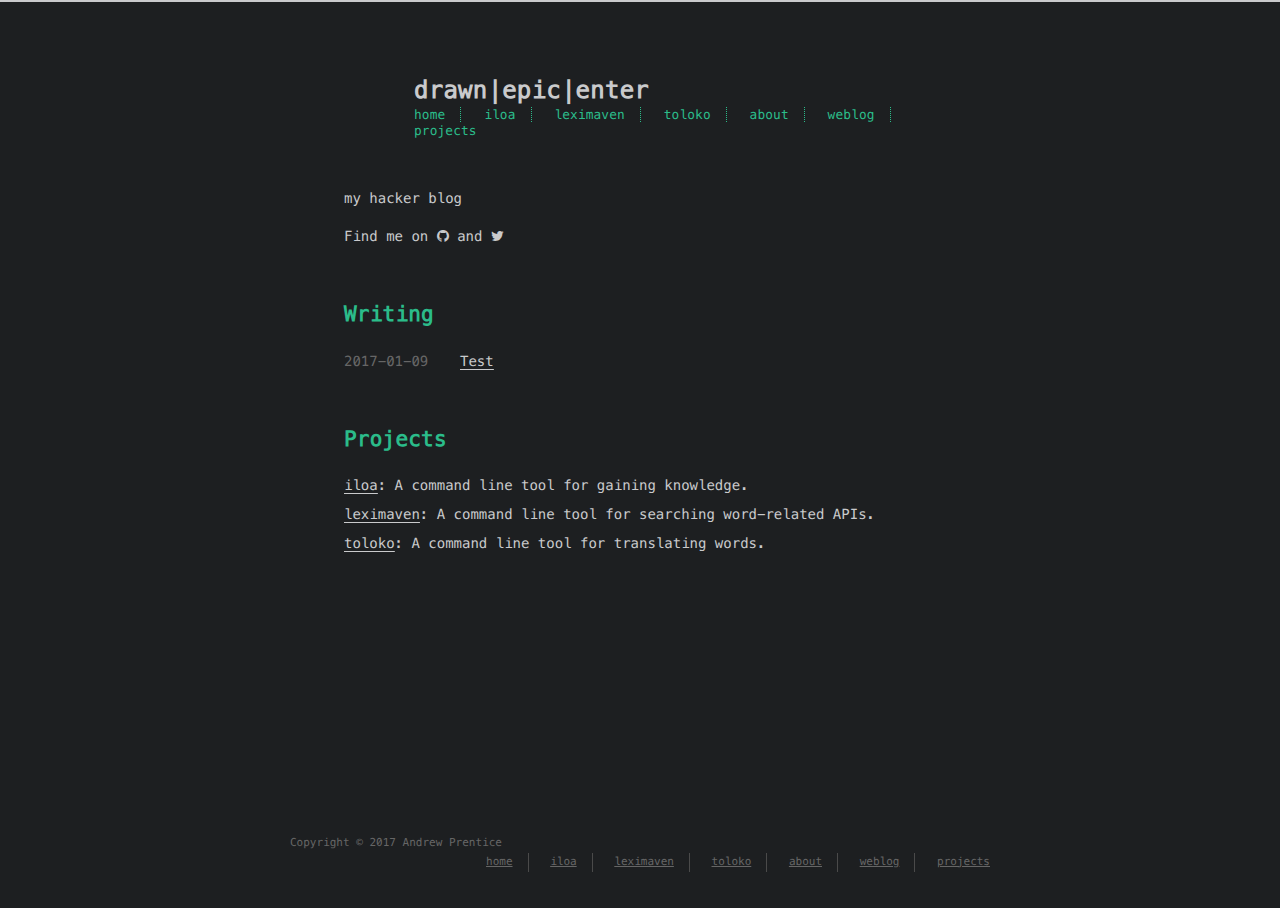
==== index.html @ 5e7716bd "site updated: 2017-01-09 01:08:42" ====
<!DOCTYPE html>
<html lang=en>
<head>
    <!-- so meta -->
    <meta charset="utf-8">
    <meta http-equiv="X-UA-Compatible" content="IE=edge">
    <meta name="HandheldFriendly" content="True">
    <meta name="viewport" content="width=device-width, initial-scale=1, maximum-scale=1" />
    <meta name="description" content="my hacker blog">
<meta property="og:type" content="website">
<meta property="og:title" content="drawn|epic|enter">
<meta property="og:url" content="https://drawnepicenter.github.io/index.html">
<meta property="og:site_name" content="drawn|epic|enter">
<meta property="og:description" content="my hacker blog">
<meta name="twitter:card" content="summary">
<meta name="twitter:title" content="drawn|epic|enter">
<meta name="twitter:description" content="my hacker blog">
    
    
        
          
              <link rel="shortcut icon" href="/images/favicon.ico">
          
        
        
          
            <link rel="icon" type="image/png" href="/images/favicon-192x192.png" sizes="192x192">
          
        
        
          
            <link rel="apple-touch-icon" sizes="180x180" href="/images/apple-touch-icon.png">
          
        
    
    <!-- title -->
    <title>drawn|epic|enter</title>
    <!-- styles -->
    <link rel="stylesheet" href="/lib/font-awesome/css/font-awesome.min.css">
    <link rel="stylesheet" href="/lib/meslo-LG/styles.css">
    <link rel="stylesheet" href="/lib/justified-gallery/justifiedGallery.min.css">
    <link rel="stylesheet" href="/css/style.css">
    <!-- rss -->
    
    
      <link rel="alternate" href="/atom.xml" title="drawn|epic|enter" type="application/atom+xml" />
    
    <!-- jquery -->
    <script src="/lib/jquery/jquery.min.js"></script>
</head>

<body>
    
    <div class="content index width mx-auto px2 my4">
        
          <header id="header">
  <a href="/">
  
    
      <div id="logo" style="background-image: url(https://www.gravatar.com/avatar/80db990e344a0df987e5a6055328f039);"></div>
    
  
    <div id="title">
      <h1>drawn|epic|enter</h1>
    </div>
  </a>
  <div id="nav">
    <ul>
      <li class="icon">
        <a href="#"><i class="fa fa-bars fa-2x"></i></a>
      </li>
       
        <li><a href="/">home</a></li>
       
        <li><a href="/iloa/">iloa</a></li>
       
        <li><a href="/leximaven/">leximaven</a></li>
       
        <li><a href="/toloko/">toloko</a></li>
       
        <li><a href="/about/">about</a></li>
       
        <li><a href="/archives/">weblog</a></li>
       
        <li><a href="https://github.com/drawnepicenter">projects</a></li>
      
    </ul>
  </div>
</header>

        
        <section id="about">
  
    <p>my hacker blog</p>

  
  <p style="display: inline">
    
      Find me on
      <ul id="sociallinks">
        
          <li><a class="icon" target="_blank" href="https://github.com/drawnepicenter" title="github"><i class="fa fa-github"></i></a></li>
        
          <li><a class="icon" target="_blank" href="https://twitter.com/drawnepicenter" title="twitter"><i class="fa fa-twitter"></i></a></li>
        
      </ul>
    
  </p>
</section>

<section id="writing">
  <span class="h1"><a href="/archives">Writing</a></span>
  <ul class="post-list">
    
      <li class="post-item">
        
    <div class="meta">
        <time datetime="2017-01-09T05:30:25.465Z" itemprop="datePublished">2017-01-09</time>
    </div>


        <span>
    
        <a class="" href="/2017/01/09/hello-world/">Test</a>
    


</span>
      </li>
    
  </ul>
</section>


<section id="projects">
  <span class="h1"><a href="https://github.com/drawnepicenter">Projects</a></span>
  <ul class="project-list">
    
      <li class="project-item">
        <a href="https://github.com/drawnepicenter/iloa">iloa</a>: A command line tool for gaining knowledge.
      </li>
    
      <li class="project-item">
        <a href="https://github.com/drawnepicenter/leximaven">leximaven</a>: A command line tool for searching word-related APIs.
      </li>
    
      <li class="project-item">
        <a href="https://github.com/drawnepicenter/toloko">toloko</a>: A command line tool for translating words.
      </li>
    
  </ul>
</section>


    </div>
    
    <footer id="footer">
  <div class="footer-left">
    Copyright &copy; 2017 Andrew Prentice
  </div>
  <div class="footer-right">
    <nav>
      <ul>
         
          <li><a href="/">home</a></li>
         
          <li><a href="/iloa/">iloa</a></li>
         
          <li><a href="/leximaven/">leximaven</a></li>
         
          <li><a href="/toloko/">toloko</a></li>
         
          <li><a href="/about/">about</a></li>
         
          <li><a href="/archives/">weblog</a></li>
         
          <li><a href="https://github.com/drawnepicenter">projects</a></li>
        
      </ul>
    </nav>
  </div>
</footer>

    <script src="/lib/justified-gallery/jquery.justifiedGallery.min.js"></script>
<script src="/js/main.js"></script>
<!-- Google Analytics -->

<!-- Disqus Comments -->


</body>
</html>
---- lib/meslo-LG/styles.css ----
@font-face {
  font-family: 'Meslo LG';
  font-style: normal;
  src: local('Meslo LG S'), url(fonts/MesloLGS-Regular.ttf) format('truetype');
}
---- lib/justified-gallery/justifiedGallery.min.css ----
/*!
 * Justified Gallery - v3.6.1
 * http://miromannino.github.io/Justified-Gallery/
 * Copyright (c) 2015 Miro Mannino
 * Licensed under the MIT license.
 */
@-webkit-keyframes justified-gallery-show-caption-animation{from{opacity:0}to{opacity:.7}}@-moz-keyframes justified-gallery-show-caption-animation{from{opacity:0}to{opacity:.7}}@-o-keyframes justified-gallery-show-caption-animation{from{opacity:0}to{opacity:.7}}@keyframes justified-gallery-show-caption-animation{from{opacity:0}to{opacity:.7}}@-webkit-keyframes justified-gallery-show-entry-animation{from{opacity:0}to{opacity:1}}@-moz-keyframes justified-gallery-show-entry-animation{from{opacity:0}to{opacity:1}}@-o-keyframes justified-gallery-show-entry-animation{from{opacity:0}to{opacity:1}}@keyframes justified-gallery-show-entry-animation{from{opacity:0}to{opacity:1}}.justified-gallery{width:100%;position:relative;overflow:hidden}.justified-gallery>a,.justified-gallery>div{position:absolute;display:inline-block;overflow:hidden;opacity:0;filter:alpha(opacity=0)}.justified-gallery>a>img,.justified-gallery>div>img,.justified-gallery>a>a>img,.justified-gallery>div>a>img{position:absolute;top:50%;left:50%;margin:0;padding:0;border:0}.justified-gallery>a>.caption,.justified-gallery>div>.caption{display:none;position:absolute;bottom:0;padding:5px;background-color:#000;left:0;right:0;margin:0;color:#fff;font-size:12px;font-weight:300;font-family:sans-serif}.justified-gallery>a>.caption.caption-visible,.justified-gallery>div>.caption.caption-visible{display:initial;opacity:.7;filter:"alpha(opacity=70)";-webkit-animation:justified-gallery-show-caption-animation 500ms 0 ease;-moz-animation:justified-gallery-show-caption-animation 500ms 0 ease;-ms-animation:justified-gallery-show-caption-animation 500ms 0 ease}.justified-gallery>.entry-visible{opacity:1;filter:alpha(opacity=100);-webkit-animation:justified-gallery-show-entry-animation 500ms 0 ease;-moz-animation:justified-gallery-show-entry-animation 500ms 0 ease;-ms-animation:justified-gallery-show-entry-animation 500ms 0 ease}.justified-gallery>.jg-filtered{display:none}.justified-gallery>.spinner{position:absolute;bottom:0;margin-left:-24px;padding:10px 0;left:50%;opacity:initial;filter:initial;overflow:initial}.justified-gallery>.spinner>span{display:inline-block;opacity:0;filter:alpha(opacity=0);width:8px;height:8px;margin:0 4px;background-color:#000;border-top-left-radius:6px;border-top-right-radius:6px;border-bottom-right-radius:6px;border-bottom-left-radius:6px}
---- css/style.css ----
.inline {
  display: inline;
}
.block {
  display: block;
}
.inline-block {
  display: inline-block;
}
.table {
  display: table;
}
.table-cell {
  display: table-cell;
}
.overflow-hidden {
  overflow: hidden;
}
.overflow-scroll {
  overflow: scroll;
}
.overflow-auto {
  overflow: auto;
}
.clearfix:before,
.clearfix:after {
  content: " ";
  display: table;
}
.clearfix:after {
  clear: both;
}
.left {
  float: left;
}
.right {
  float: right;
}
.fit {
  max-width: 100%;
}
.truncate {
  display: inline-block;
  white-space: nowrap;
  overflow: hidden;
  text-overflow: ellipsis;
}
.max-width-1 {
  max-width: 24rem;
}
.max-width-2 {
  max-width: 32rem;
}
.max-width-3 {
  max-width: 48rem;
}
.max-width-4 {
  max-width: 64rem;
}
.border-box {
  box-sizing: border-box;
}
.m0 {
  margin: 0;
}
.mt0 {
  margin-top: 0;
}
.mr0 {
  margin-right: 0;
}
.mb0 {
  margin-bottom: 0;
}
.ml0 {
  margin-left: 0;
}
.mx0 {
  margin-left: 0;
  margin-right: 0;
}
.my0 {
  margin-top: 0;
  margin-bottom: 0;
}
.m1 {
  margin: 0.5rem;
}
.mt1 {
  margin-top: 0.5rem;
}
.mr1 {
  margin-right: 0.5rem;
}
.mb1 {
  margin-bottom: 0.5rem;
}
.ml1 {
  margin-left: 0.5rem;
}
.mx1 {
  margin-left: 0.5rem;
  margin-right: 0.5rem;
}
.my1 {
  margin-top: 0.5rem;
  margin-bottom: 0.5rem;
}
.m2 {
  margin: 1rem;
}
.mt2 {
  margin-top: 1rem;
}
.mr2 {
  margin-right: 1rem;
}
.mb2 {
  margin-bottom: 1rem;
}
.ml2 {
  margin-left: 1rem;
}
.mx2 {
  margin-left: 1rem;
  margin-right: 1rem;
}
.my2 {
  margin-top: 1rem;
  margin-bottom: 1rem;
}
.m3 {
  margin: 2rem;
}
.mt3 {
  margin-top: 2rem;
}
.mr3 {
  margin-right: 2rem;
}
.mb3 {
  margin-bottom: 2rem;
}
.ml3 {
  margin-left: 2rem;
}
.mx3 {
  margin-left: 2rem;
  margin-right: 2rem;
}
.my3 {
  margin-top: 2rem;
  margin-bottom: 2rem;
}
.m4 {
  margin: 4rem;
}
.mt4 {
  margin-top: 4rem;
}
.mr4 {
  margin-right: 4rem;
}
.mb4 {
  margin-bottom: 4rem;
}
.ml4 {
  margin-left: 4rem;
}
.mx4 {
  margin-left: 4rem;
  margin-right: 4rem;
}
.my4 {
  margin-top: 4rem;
  margin-bottom: 4rem;
}
.mxn1 {
  margin-left: -0.5rem;
  margin-right: -0.5rem;
}
.mxn2 {
  margin-left: -1rem;
  margin-right: -1rem;
}
.mxn3 {
  margin-left: -2rem;
  margin-right: -2rem;
}
.mxn4 {
  margin-left: -4rem;
  margin-right: -4rem;
}
.ml-auto {
  margin-left: auto;
}
.mr-auto {
  margin-right: auto;
}
.mx-auto {
  margin-left: auto;
  margin-right: auto;
}
.p0 {
  padding: 0;
}
.pt0 {
  padding-top: 0;
}
.pr0 {
  padding-right: 0;
}
.pb0 {
  padding-bottom: 0;
}
.pl0 {
  padding-left: 0;
}
.px0 {
  padding-left: 0;
  padding-right: 0;
}
.py0 {
  padding-top: 0;
  padding-bottom: 0;
}
.p1 {
  padding: 0.5rem;
}
.pt1 {
  padding-top: 0.5rem;
}
.pr1 {
  padding-right: 0.5rem;
}
.pb1 {
  padding-bottom: 0.5rem;
}
.pl1 {
  padding-left: 0.5rem;
}
.py1 {
  padding-top: 0.5rem;
  padding-bottom: 0.5rem;
}
.px1 {
  padding-left: 0.5rem;
  padding-right: 0.5rem;
}
.p2 {
  padding: 1rem;
}
.pt2 {
  padding-top: 1rem;
}
.pr2 {
  padding-right: 1rem;
}
.pb2 {
  padding-bottom: 1rem;
}
.pl2 {
  padding-left: 1rem;
}
.py2 {
  padding-top: 1rem;
  padding-bottom: 1rem;
}
.px2 {
  padding-left: 1rem;
  padding-right: 1rem;
}
.p3 {
  padding: 2rem;
}
.pt3 {
  padding-top: 2rem;
}
.pr3 {
  padding-right: 2rem;
}
.pb3 {
  padding-bottom: 2rem;
}
.pl3 {
  padding-left: 2rem;
}
.py3 {
  padding-top: 2rem;
  padding-bottom: 2rem;
}
.px3 {
  padding-left: 2rem;
  padding-right: 2rem;
}
.p4 {
  padding: 4rem;
}
.pt4 {
  padding-top: 4rem;
}
.pr4 {
  padding-right: 4rem;
}
.pb4 {
  padding-bottom: 4rem;
}
.pl4 {
  padding-left: 4rem;
}
.py4 {
  padding-top: 4rem;
  padding-bottom: 4rem;
}
.px4 {
  padding-left: 4rem;
  padding-right: 4rem;
}
.content h1,
.content .h1 {
  letter-spacing: 0.01em;
  font-size: 1.5em;
  font-style: normal;
  font-weight: 700;
  color: #2bbc8a;
  margin-top: 3rem;
  margin-bottom: 1rem;
  display: block;
  -moz-osx-font-smoothing: grayscale;
  -webkit-font-smoothing: antialiased;
}
.content h2,
.content .h2 {
  position: relative;
  font-size: 1rem;
  font-weight: bold;
  text-transform: none;
  letter-spacing: normal;
  margin-top: 2rem;
  margin-bottom: 0.5rem;
  color: #eee;
  display: block;
}
.content h3 {
  font-size: 0.9rem;
  font-weight: bold;
  text-decoration: underline;
  color: #eee;
}
.content h4,
.content h5,
.content h6 {
  font-size: 0.9rem;
  font-weight: normal;
  color: #ccc;
  border-bottom: 1px dashed #ccc;
  display: inline;
  text-decoration: none;
}
.content h3,
.content h4,
.content h5,
.content h6 {
  margin-top: 0.9rem;
  margin-bottom: 0.5rem;
}
.content hr {
  border: 1px dashed #ccc;
}
.content strong {
  font-weight: bold;
}
.content em,
.content cite {
  font-style: italic;
}
.content sup,
.content sub {
  font-size: 0.75em;
  line-height: 0;
  position: relative;
  vertical-align: baseline;
}
.content sup {
  top: -0.5em;
}
.content sub {
  bottom: -0.2em;
}
.content small {
  font-size: 0.85em;
}
.content acronym,
.content abbr {
  border-bottom: 1px dotted;
}
.content ul,
.content ol,
.content dl {
  line-height: 1.725;
}
.content ul ul,
.content ol ul,
.content ul ol,
.content ol ol {
  margin-top: 0;
  margin-bottom: 0;
}
.content ol {
  list-style: decimal;
}
.content dt {
  font-weight: bold;
}
.content table {
  width: 100%;
  font-size: 12px;
  border-collapse: collapse;
  text-align: left;
}
.content th {
  font-size: 13px;
  font-weight: bold;
  color: #eee;
  border-bottom: 1px dashed #ccc;
  padding: 8px 8px;
}
.content td {
  border-bottom: none;
  padding: 9px 8px 0px 8px;
}
*,
*:before,
*:after {
  box-sizing: border-box;
}
html {
  height: 100%;
  border-top: 2px solid #c9cacc;
}
body {
  color: #c9cacc;
  background-color: #1d1f21;
  font-size: 14px;
  font-family: "Menlo", "Meslo LG", monospace;
  font-weight: 400;
  line-height: 1.725;
  text-rendering: geometricPrecision;
  min-height: 100%;
  display: flex;
  flex-direction: column;
  -moz-osx-font-smoothing: grayscale;
  -webkit-font-smoothing: antialiased;
}
.content {
  flex: 1;
}
.content p {
  -moz-hyphens: auto;
  -ms-hyphens: auto;
  -webkit-hyphens: auto;
  hyphens: auto;
}
.content pre,
.content code {
  -moz-hyphens: manual;
  -ms-hyphens: manual;
  -webkit-hyphens: manual;
  hyphens: manual;
}
.content a {
  text-decoration: none;
  color: #c9cacc;
  background-repeat: repeat-x;
  background-position: bottom;
  background-size: 100% 6px;
  background-image: linear-gradient(transparent, transparent 5px, #c9cacc 5px, #c9cacc);
}
.content a:hover {
  background-image: linear-gradient(transparent, transparent 4px, #d480aa 4px, #d480aa);
}
.content a.icon {
  background: none;
}
.content a.icon:hover {
  color: #d480aa;
}
.content h1 a,
.content .h1 a,
.content h2 a,
.content h3 a,
.content h4 a,
.content h5 a,
.content h6 a {
  color: inherit;
  text-decoration: none;
  background: none;
}
.content h1 a:hover,
.content .h1 a:hover,
.content h2 a:hover,
.content h3 a:hover,
.content h4 a:hover,
.content h5 a:hover,
.content h6 a:hover {
  background-repeat: repeat-x;
  background-position: bottom;
  background-size: 100% 6px;
  background-image: linear-gradient(transparent, transparent 6px, #d480aa 6px, #d480aa);
}
@media (min-width: 540px) {
  .image-wrap {
    flex-direction: row;
    margin-bottom: 2rem;
  }
  .image-wrap .image-block {
    margin-right: 2rem;
    flex: 1 0 35%;
  }
  .image-wrap p {
    flex: 1 0 65%;
  }
}
.width {
  width: 100%;
  max-width: 39rem;
}
@media (max-width: 480px) {
  .px3 {
    padding-left: 1rem;
    padding-right: 1rem;
  }
  .my4 {
    margin-top: 2rem;
    margin-bottom: 2rem;
  }
}
@media (min-width: 480px) {
  p {
    text-align: justify;
  }
}
#header {
  max-width: 710px;
  width: 100%;
  margin: 0 auto 3rem auto;
}
#header h1,
#header .h1 {
  letter-spacing: 0.01em;
  font-size: 1.5rem;
  line-height: 2rem;
  font-style: normal;
  font-weight: 700;
  color: #c9cacc;
  margin-top: 0;
  margin-bottom: 0;
  -moz-osx-font-smoothing: grayscale;
  -webkit-font-smoothing: antialiased;
}
#header a {
  color: inherit;
  text-decoration: none;
  background: none;
}
#header #logo {
  display: inline-block;
  float: left;
  margin-right: 20px;
  width: 50px;
  height: 50px;
  background-repeat: no-repeat;
  background-size: 50px 50px;
  border-radius: 5px;
  -webkit-filter: grayscale(100%);
  filter: grayscale(100%);
}
#header #nav {
  letter-spacing: 0.01em;
  font-size: 0.8rem;
  font-style: normal;
  font-weight: 200;
  color: #2bbc8a;
}
#header #nav ul {
  list-style-type: none;
  margin: 0;
  padding: 0;
  line-height: 15px;
}
#header #nav ul a {
  margin-right: 15px;
  color: color-accent;
}
#header #nav ul a:hover {
  background-repeat: repeat-x;
  background-position: bottom;
  background-size: 100% 6px;
  background-image: linear-gradient(transparent, transparent 5px, #2bbc8a 5px, #2bbc8a);
}
#header #nav ul li {
  display: inline-block;
  vertical-align: middle;
  margin-right: 15px;
  border-right: 1px dotted #2bbc8a;
}
#header #nav ul .icon {
  display: none;
}
#header #nav ul li:last-child {
  border-right: 0;
  margin-right: 0;
}
#header #nav ul li:last-child a {
  margin-right: 0;
}
#header:hover #logo {
  -webkit-filter: none;
  filter: none;
}
@media screen and (max-width: 480px) {
  #header #title {
    padding-top: 9px;
    padding-bottom: 9px;
  }
  #header #nav ul a:hover {
    background: none;
  }
  #header #nav ul li {
    display: none;
    border-right: 0;
  }
  #header #nav ul li.icon {
    display: inline-block;
    position: absolute;
    top: 55px;
    right: 1rem;
  }
  #header #nav ul.responsive li {
    display: block;
  }
  #header #nav li:not(:first-child) {
    padding-top: 1rem;
    padding-left: 70px;
    font-size: 1rem;
  }
}
#header-post {
  position: fixed;
  top: 2rem;
  right: 2rem;
  display: inline-block;
  float: right;
}
#header-post a {
  color: inherit;
  text-decoration: none;
  background: none;
}
#header-post a.icon {
  background: none;
}
#header-post a.icon:hover {
  color: #d480aa;
}
#header-post ol {
  list-style-type: none;
}
#header-post ul {
  list-style-type: none;
  margin: 0;
  padding: 0;
  display: inline-block;
}
#header-post ul li {
  margin-right: 15px;
  display: inline-block;
  vertical-align: middle;
}
#header-post ul li:last-child {
  margin-right: 0;
}
#header-post #menu-icon {
  float: right;
  margin-left: 15px;
}
#header-post #menu-icon:hover {
  color: #2bbc8a;
}
#header-post #menu-icon-tablet {
  float: right;
  margin-left: 15px;
}
#header-post #menu-icon-tablet:hover {
  color: #2bbc8a;
}
#header-post #top-icon-tablet {
  margin-left: 15px;
  bottom: 2rem;
  right: 2rem;
  position: fixed;
}
#header-post #top-icon-tablet:hover {
  color: #2bbc8a;
}
#header-post .active {
  color: #2bbc8a;
}
#header-post #menu {
  visibility: hidden;
}
#header-post #nav {
  letter-spacing: 0.01em;
  font-size: 0.8rem;
  font-style: normal;
  font-weight: 200;
  color: #2bbc8a;
}
#header-post #nav ul {
  line-height: 15px;
}
#header-post #nav ul a {
  margin-right: 15px;
  color: color-accent;
}
#header-post #nav ul a:hover {
  background-repeat: repeat-x;
  background-position: bottom;
  background-size: 100% 6px;
  background-image: linear-gradient(transparent, transparent 5px, #2bbc8a 5px, #2bbc8a);
}
#header-post #nav ul li {
  border-right: 1px dotted #2bbc8a;
}
#header-post #nav ul li:last-child {
  border-right: 0;
  margin-right: 0;
}
#header-post #nav ul li:last-child a {
  margin-right: 0;
}
#header-post #actions {
  float: right;
  margin-top: 2rem;
  width: 100%;
  text-align: right;
}
#header-post #actions ul {
  display: block;
}
#header-post #actions .info {
  display: block;
  font-style: italic;
}
#header-post #share {
  clear: both;
  text-align: right;
  padding-top: 1rem;
}
#header-post #share li {
  margin: 0;
  display: block;
}
#header-post #toc {
  clear: both;
  text-align: right;
  padding-top: 1rem;
}
#header-post #toc a:hover {
  color: #d480aa;
}
#header-post #toc .toc-level-1 {
  display: none;
}
#header-post #toc .toc-level-2 {
  font-size: 0.8rem;
  color: #c9cacc;
}
#header-post #toc .toc-level-2:before {
  content: "#";
  color: #2bbc8a;
}
#header-post #toc .toc-level-3 {
  font-size: 0.7rem;
  color: #b3b3b3;
}
#header-post #toc .toc-level-4 {
  font-size: 0.4rem;
  color: #666;
}
#header-post #toc .toc-level-5 {
  display: none;
}
#header-post #toc .toc-level-6 {
  display: none;
}
#header-post #toc .toc-number {
  display: none;
}
@media screen and (max-width: 500px) {
  #header-post {
    display: none;
  }
}
@media screen and (max-width: 900px) {
  #header-post #menu-icon {
    display: none;
  }
  #header-post #actions {
    display: none;
  }
}
@media screen and (max-width: 1199px) {
  #header-post #toc {
    display: none;
  }
}
@media screen and (min-width: 900px) {
  #header-post #menu-icon-tablet {
    display: none !important;
  }
  #header-post #top-icon-tablet {
    display: none !important;
  }
}
@media screen and (min-width: 1199px) {
  #header-post #actions {
    width: auto;
  }
  #header-post #actions ul {
    display: inline-block;
    float: right;
  }
  #header-post #actions .info {
    float: left;
    margin-right: 2rem;
    font-style: italic;
    display: inline;
  }
}
#footer-post {
  bottom: 0;
  left: 0;
  right: 0;
  position: fixed;
  transition: opacity 0.2s;
  width: 100%;
  z-index: 5000000;
  background: #212326;
  border-top: 1px solid #666673;
}
#footer-post a {
  color: inherit;
  text-decoration: none;
  background: none;
}
#footer-post a.icon {
  background: none;
}
#footer-post a.icon:hover {
  color: #d480aa;
}
#footer-post #nav-footer {
  margin-left: 1rem;
  margin-right: 1rem;
  text-align: center;
}
#footer-post #nav-footer a {
  color: #2bbc8a;
  font-size: 1rem;
}
#footer-post #nav-footer a:hover {
  background-repeat: repeat-x;
  background-position: bottom;
  background-size: 100% 6px;
  background-image: linear-gradient(transparent, transparent 5px, #2bbc8a 5px, #2bbc8a);
}
#footer-post #nav-footer ul {
  list-style-type: none;
  margin: 0;
  padding: 0;
  display: table;
  width: 100%;
}
#footer-post #nav-footer ul li {
  display: inline-table;
  width: 20%;
  padding: 10px;
  vertical-align: middle;
}
#footer-post #actions-footer {
  text-align: center;
  margin-top: 1rem;
  margin-bottom: 1rem;
  width: 100%;
}
#footer-post #actions-footer a {
  color: #2bbc8a;
}
#footer-post #actions-footer ul {
  list-style-type: none;
  margin: 0;
  padding: 0;
  display: table;
  width: 100%;
}
#footer-post #actions-footer ul li {
  display: table-cell;
  vertical-align: middle;
}
#footer-post #share-footer {
  margin-left: 1rem;
  margin-right: 1rem;
  text-align: center;
}
#footer-post #share-footer ul {
  list-style-type: none;
  margin: 0;
  padding: 0;
  display: table;
  width: 100%;
}
#footer-post #share-footer ul li {
  display: inline-table;
  width: 20%;
  padding: 10px;
  vertical-align: middle;
}
#footer-post #toc-footer {
  clear: both;
  text-align: left;
  padding-top: 1rem;
}
#footer-post #toc-footer ol {
  list-style-type: none;
  padding-left: 20px;
}
#footer-post #toc-footer ol li {
  line-height: 30px;
}
#footer-post #toc-footer a:hover {
  color: #d480aa;
}
#footer-post #toc-footer .toc-level-1 {
  display: none;
}
#footer-post #toc-footer .toc-level-2 {
  font-size: 0.8rem;
  color: #c9cacc;
}
#footer-post #toc-footer .toc-level-2:before {
  content: "#";
  color: #2bbc8a;
}
#footer-post #toc-footer .toc-level-3 {
  font-size: 0.7rem;
  color: #b3b3b3;
  color: #666;
  line-height: 15px;
}
#footer-post #toc-footer .toc-level-4 {
  display: none;
}
#footer-post #toc-footer .toc-level-5 {
  display: none;
}
#footer-post #toc-footer .toc-level-6 {
  display: none;
}
#footer-post #toc-footer .toc-number {
  display: none;
}
@media screen and (min-width: 500px) {
  #footer-post-container {
    display: none;
  }
}
#sociallinks {
  display: inline-block;
  list-style: none;
  padding: 0;
  margin: 0;
}
#sociallinks li {
  display: inline-block;
}
#sociallinks li:after {
  content: ", ";
}
#sociallinks li:last-child:after {
  content: "";
}
#sociallinks li:nth-last-child(2):after {
  content: " and ";
}
.post-list {
  padding: 0;
}
.post-list .post-item {
  list-style-type: none;
  margin-left: 0;
  margin-bottom: 1rem;
}
.post-list .post-item .meta {
  display: block;
  font-size: 14px;
  color: #666;
  min-width: 100px;
  margin-right: 16px;
}
@media (min-width: 480px) {
  .post-list .post-item {
    display: flex;
    margin-bottom: 5px;
  }
  .post-list .post-item .meta {
    text-align: left;
  }
}
.project-list {
  padding: 0;
  list-style: none;
}
.project-list .project-item {
  margin-bottom: 5px;
}
article header .posttitle {
  margin-top: 0;
  margin-bottom: 0;
  text-transform: none;
  font-size: 1.5em;
  line-height: 1.25;
}
article header .meta {
  margin-top: 0;
  margin-bottom: 1rem;
}
article header .meta * {
  color: #ccc;
  font-size: 0.85rem;
}
article header .author {
  text-transform: uppercase;
  letter-spacing: 0.01em;
  font-weight: 700;
}
article header .postdate {
  display: inline;
}
article .content h2:before {
  content: "#";
  color: #2bbc8a;
  position: absolute;
  left: -1rem;
  top: -4px;
  font-size: 1.2rem;
  font-weight: bold;
}
article .content img,
article .content video {
  max-width: 100%;
  height: auto;
  display: block;
  margin: auto;
}
article .content .video-container {
  position: relative;
  padding-top: 56.25%;
  height: 0;
  overflow: hidden;
}
article .content .video-container iframe,
article .content .video-container object,
article .content .video-container embed {
  position: absolute;
  top: 0;
  left: 0;
  width: 100%;
  height: 100%;
  margin-top: 0;
}
article .content blockquote {
  background: inherit;
  color: #ccffb6;
  border-left: 0px solid #ccc;
  margin: 1rem 10px;
  padding: 0.5em 10px;
  quotes: "\201C" "\201D" "\2018" "\2019";
}
article .content blockquote p {
  margin: 0;
}
article .content blockquote:before {
  color: #ccffb6;
  content: "\201C";
  font-size: 2em;
  line-height: 0.1em;
  margin-right: 0.25em;
  vertical-align: -0.4em;
}
article .content blockquote footer {
  color: #666;
  font-size: 11px;
  margin: line-height 0;
}
article .content blockquote footer a {
  color: #666;
  background-image: linear-gradient(transparent, transparent 5px, #666 5px, #666);
}
article .content blockquote footer a:hover {
  color: #999;
  background-image: linear-gradient(transparent, transparent 4px, #999 4px, #999);
}
article .content blockquote footer cite:before {
  content: "—";
  padding: 0 0.5em;
}
article .content .pullquote {
  text-align: left;
  width: 45%;
  margin: 0;
}
article .content .pullquote.left {
  margin-left: 0.5em;
  margin-right: 1em;
}
article .content .pullquote.right {
  margin-right: 0.5em;
  margin-left: 1em;
}
article .content .caption {
  color: color-grey;
  display: block;
  font-size: 0.9em;
  margin-top: 0.5em;
  position: relative;
  text-align: center;
}
.posttitle {
  text-transform: none;
  font-size: 1.5em;
  line-height: 1.25;
}
.article-tag .tag-link:before {
  content: "#";
}
@media (min-width: 480px) {
  .article-tag {
    display: inline;
  }
  .article-tag:before {
    content: "|";
  }
}
.blog-post-comments {
  margin-top: 4rem;
}
#footer {
  padding-top: 10px;
  padding-bottom: 10px;
  color: #666;
  font-size: 11px;
  max-width: 700px;
  width: 100%;
  margin: 0 auto 1rem auto;
  vertical-align: top;
  text-align: center;
}
#footer ul {
  margin: 0;
  padding: 0;
  list-style: none;
}
#footer li {
  display: inline-block;
  vertical-align: middle;
  margin-right: 15px;
  border-right: 1px solid #4a4a4a;
}
#footer li a {
  margin-right: 15px;
}
#footer li:last-child {
  border-right: 0;
  margin-right: 0;
}
#footer li:last-child a {
  margin-right: 0;
}
#footer a {
  color: #666;
}
#footer a:hover {
  color: #999;
}
#footer .footer-left {
  height: 20px;
  line-height: 20px;
  vertical-align: middle;
}
@media (min-width: 39rem) {
  #footer {
    padding-top: 20px;
    padding-bottom: 20px;
  }
  #footer .footer-left {
    float: left;
  }
  #footer .footer-right {
    float: right;
  }
}
.highlight {
  color: #d1d9e1;
  background: #474949;
}
.highlight .code .comment,
.highlight .code .quote {
  color: #969896;
  font-style: italic;
}
.highlight .code .keyword,
.highlight .code .selector-tag,
.highlight .code .literal,
.highlight .code .type,
.highlight .code .addition {
  color: #c9c;
}
.highlight .code .number,
.highlight .code .selector-attr,
.highlight .code .selector-pseudo {
  color: #f99157;
}
.highlight .code .string,
.highlight .code .doctag,
.highlight .code .regexp {
  color: #8abeb7;
}
.highlight .code .title,
.highlight .code .name,
.highlight .code .section,
.highlight .code .built_in {
  color: #b5bd68;
}
.highlight .code .variable,
.highlight .code .template-variable,
.highlight .code .selector-id,
.highlight .code .class .title {
  color: #fc6;
}
.highlight .code .section,
.highlight .code .name,
.highlight .code .strong {
  font-weight: bold;
}
.highlight .code .symbol,
.highlight .code .bullet,
.highlight .code .subst,
.highlight .code .meta,
.highlight .code .link {
  color: #f99157;
}
.highlight .code .deletion {
  color: #dc322f;
}
.highlight .code .formula {
  background: #eee8d5;
}
.highlight .code .attr,
.highlight .code .attribute {
  color: #81a2be;
}
.highlight .code .emphasis {
  font-style: italic;
}
pre {
  font-family: "Menlo", "Meslo LG", monospace;
  font-size: 13px;
  padding: 10px 15px;
  padding-bottom: 0;
  line-height: 22px;
  -webkit-border-radius: 4px;
  border-radius: 4px;
  border: 1px dotted #666;
  overflow-x: auto;
}
code {
  -webkit-border-radius: 2px;
  border-radius: 2px;
  border: 1px dotted #666;
  padding: 0 5px;
}
pre code {
  border: none;
  display: block;
  padding: 0;
}
.highlight {
  font-family: "Menlo", "Meslo LG", monospace;
  background: #212326;
  -webkit-border-radius: 4px;
  border-radius: 4px;
  padding: 10px 15px;
  overflow-x: auto;
  margin: 1rem 0 1rem 0;
}
.highlight figcaption {
  zoom: 1;
  margin: -5px 0 5px;
  font-size: 0.9em;
  color: #999;
}
.highlight figcaption a {
  float: right;
}
.highlight figcaption:before,
.highlight figcaption content: "" {
  display: table;
}
.highlight figcaption:after {
  clear: both;
}
.highlight pre {
  padding: 0;
  border: none;
  background: none;
}
.highlight table {
  width: auto;
}
.highlight td.gutter {
  text-align: right;
  padding-right: 20px;
  display: none;
}
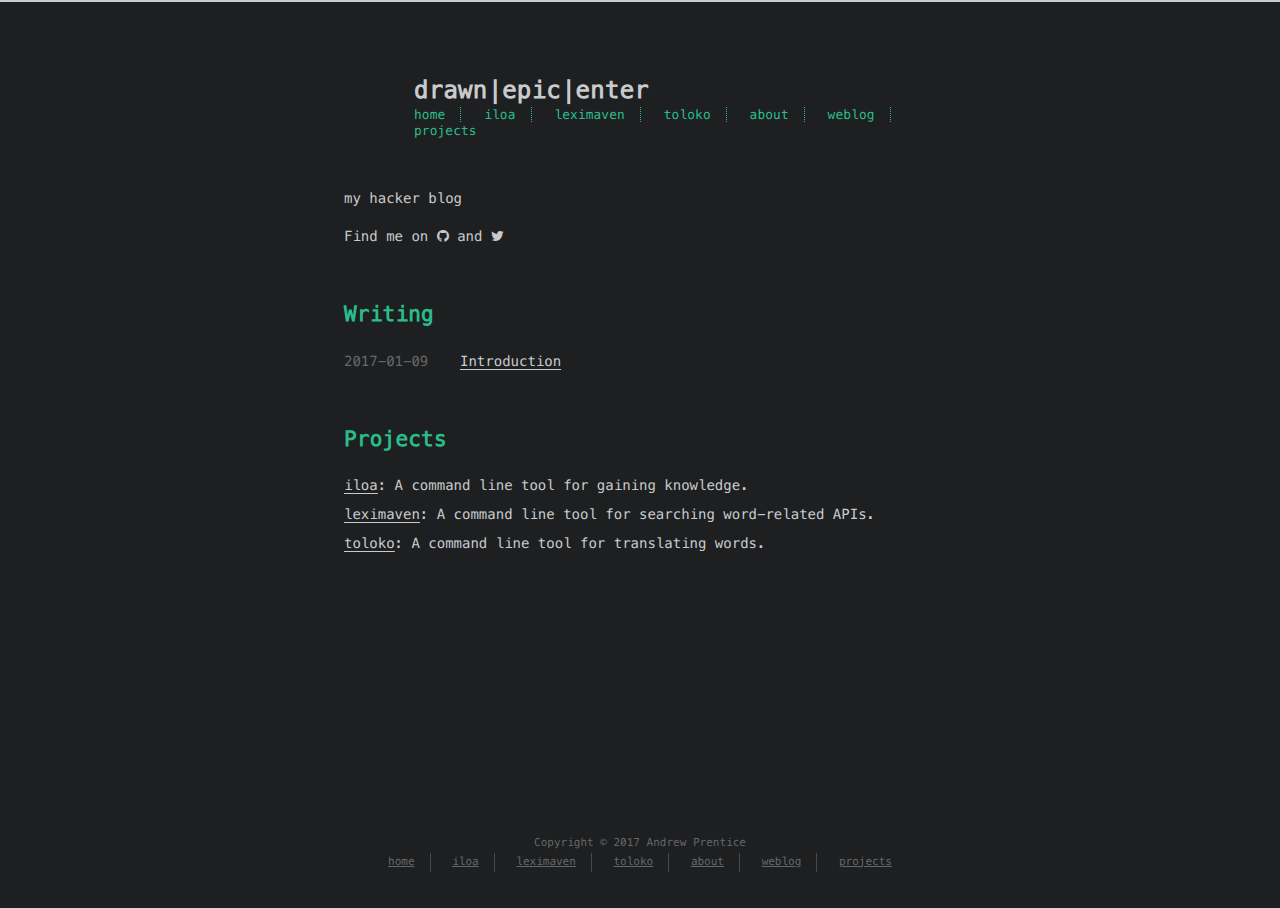
==== commit b932c877: "site updated: 2017-01-09 11:49:33" ====
--- a/index.html
+++ b/index.html
@@ -115,13 +115,13 @@
       <li class="post-item">
         
     <div class="meta">
-        <time datetime="2017-01-09T05:30:25.465Z" itemprop="datePublished">2017-01-09</time>
+        <time datetime="2017-01-09T16:28:28.000Z" itemprop="datePublished">2017-01-09</time>
     </div>
 
 
         <span>
     
-        <a class="" href="/2017/01/09/hello-world/">Test</a>
+        <a class="" href="/2017/01/09/introduction/">Introduction</a>
     
 
 
@@ -155,10 +155,8 @@
     </div>
     
     <footer id="footer">
-  <div class="footer-left">
+  <div class="footer-center">
     Copyright &copy; 2017 Andrew Prentice
-  </div>
-  <div class="footer-right">
     <nav>
       <ul>
          
